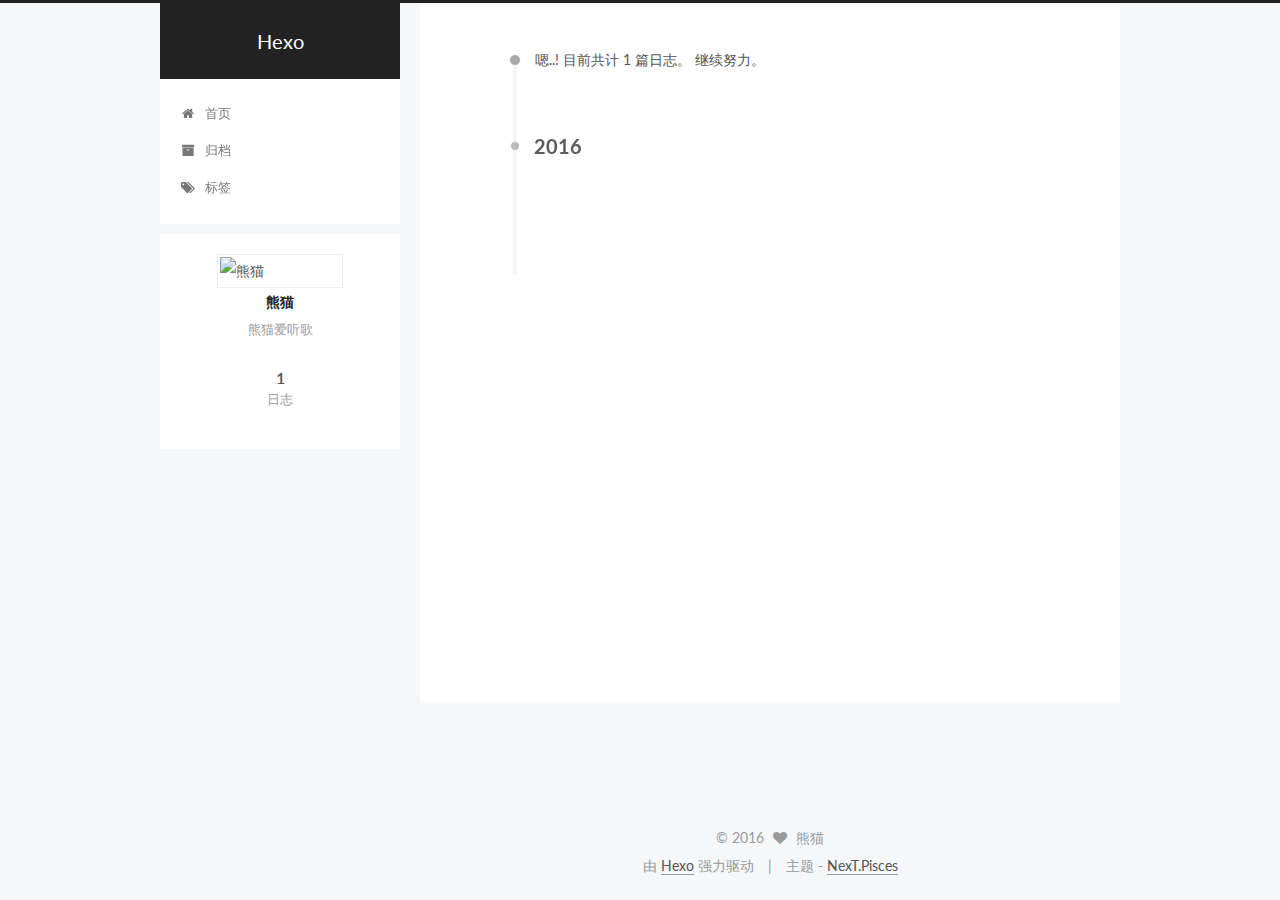
==== archives/index.html @ 55529df0 "Site updated: 2016-10-18 15:08:52" ====
<!doctype html>



  


<html class="theme-next pisces use-motion">
<head>
  <meta charset="UTF-8"/>
<meta http-equiv="X-UA-Compatible" content="IE=edge,chrome=1" />
<meta name="viewport" content="width=device-width, initial-scale=1, maximum-scale=1"/>



<meta http-equiv="Cache-Control" content="no-transform" />
<meta http-equiv="Cache-Control" content="no-siteapp" />












  
  
  <link href="/vendors/fancybox/source/jquery.fancybox.css?v=2.1.5" rel="stylesheet" type="text/css" />




  
  
  
  

  
    
    
  

  

  

  

  

  
    
    
    <link href="//fonts.googleapis.com/css?family=Lato:300,300italic,400,400italic,700,700italic&subset=latin,latin-ext" rel="stylesheet" type="text/css">
  






<link href="/vendors/font-awesome/css/font-awesome.min.css?v=4.4.0" rel="stylesheet" type="text/css" />

<link href="/css/main.css?v=5.0.2" rel="stylesheet" type="text/css" />


  <meta name="keywords" content="Hexo, NexT" />








  <link rel="shortcut icon" type="image/x-icon" href="/favicon.ico?v=5.0.2" />






<meta name="description" content="熊猫爱听歌">
<meta property="og:type" content="website">
<meta property="og:title" content="Hexo">
<meta property="og:url" content="http://yoursite.com/archives/index.html">
<meta property="og:site_name" content="Hexo">
<meta property="og:description" content="熊猫爱听歌">
<meta name="twitter:card" content="summary">
<meta name="twitter:title" content="Hexo">
<meta name="twitter:description" content="熊猫爱听歌">



<script type="text/javascript" id="hexo.configuration">
  var NexT = window.NexT || {};
  var CONFIG = {
    scheme: 'Pisces',
    sidebar: {"position":"left","display":"post"},
    fancybox: true,
    motion: true,
    duoshuo: {
      userId: '0',
      author: '博主'
    }
  };
</script>




  <link rel="canonical" href="http://yoursite.com/archives/"/>


  <title> 归档 | Hexo </title>
</head>

<body itemscope itemtype="//schema.org/WebPage" lang="zh-Hans">

  










  
  
    
  

  <div class="container one-collumn sidebar-position-left  page-archive  ">
    <div class="headband"></div>

    <header id="header" class="header" itemscope itemtype="//schema.org/WPHeader">
      <div class="header-inner"><div class="site-meta ">
  

  <div class="custom-logo-site-title">
    <a href="/"  class="brand" rel="start">
      <span class="logo-line-before"><i></i></span>
      <span class="site-title">Hexo</span>
      <span class="logo-line-after"><i></i></span>
    </a>
  </div>
  <p class="site-subtitle"></p>
</div>

<div class="site-nav-toggle">
  <button>
    <span class="btn-bar"></span>
    <span class="btn-bar"></span>
    <span class="btn-bar"></span>
  </button>
</div>

<nav class="site-nav">
  

  
    <ul id="menu" class="menu">
      
        
        <li class="menu-item menu-item-home">
          <a href="/" rel="section">
            
              <i class="menu-item-icon fa fa-fw fa-home"></i> <br />
            
            首页
          </a>
        </li>
      
        
        <li class="menu-item menu-item-archives">
          <a href="/archives" rel="section">
            
              <i class="menu-item-icon fa fa-fw fa-archive"></i> <br />
            
            归档
          </a>
        </li>
      
        
        <li class="menu-item menu-item-tags">
          <a href="/tags" rel="section">
            
              <i class="menu-item-icon fa fa-fw fa-tags"></i> <br />
            
            标签
          </a>
        </li>
      

      
    </ul>
  

  
</nav>

 </div>
    </header>

    <main id="main" class="main">
      <div class="main-inner">
        <div class="content-wrap">
          <div id="content" class="content">
            

  <section id="posts" class="posts-collapse">
    <span class="archive-move-on"></span>

    <span class="archive-page-counter">
      
      
      
        
      
      嗯..! 目前共计 1 篇日志。 继续努力。
    </span>

    

      
      
      

      
        
        <div class="collection-title">
          <h2 class="archive-year motion-element" id="archive-year-2016">2016</h2>
        </div>
      
      

      

  <article class="post post-type-normal" itemscope itemtype="//schema.org/Article">
    <header class="post-header">

      <h1 class="post-title">
        
            <a class="post-title-link" href="/2016/10/18/hello-world/" itemprop="url">
              
                <span itemprop="name">Hello World</span>
              
            </a>
        
      </h1>

      <div class="post-meta">
        <time class="post-time" itemprop="dateCreated"
              datetime="2016-10-18T14:01:54+08:00"
              content="2016-10-18" >
          10-18
        </time>
      </div>

    </header>
  </article>



    

  </section>

  



          </div>
          


          

        </div>
        
          
  
  <div class="sidebar-toggle">
    <div class="sidebar-toggle-line-wrap">
      <span class="sidebar-toggle-line sidebar-toggle-line-first"></span>
      <span class="sidebar-toggle-line sidebar-toggle-line-middle"></span>
      <span class="sidebar-toggle-line sidebar-toggle-line-last"></span>
    </div>
  </div>

  <aside id="sidebar" class="sidebar">
    <div class="sidebar-inner">

      

      

      <section class="site-overview sidebar-panel  sidebar-panel-active ">
        <div class="site-author motion-element" itemprop="author" itemscope itemtype="//schema.org/Person">
          <img class="site-author-image" itemprop="image"
               src="http://uploads.xuexila.com/allimg/1609/805-1609300U622.jpg"
               alt="熊猫" />
          <p class="site-author-name" itemprop="name">熊猫</p>
          <p class="site-description motion-element" itemprop="description">熊猫爱听歌</p>
        </div>
        <nav class="site-state motion-element">
          <div class="site-state-item site-state-posts">
            <a href="/archives">
              <span class="site-state-item-count">1</span>
              <span class="site-state-item-name">日志</span>
            </a>
          </div>

          

          

        </nav>

        

        <div class="links-of-author motion-element">
          
        </div>

        
        

        
        

      </section>

      

    </div>
  </aside>


        
      </div>
    </main>

    <footer id="footer" class="footer">
      <div class="footer-inner">
        <div class="copyright" >
  
  &copy; 
  <span itemprop="copyrightYear">2016</span>
  <span class="with-love">
    <i class="fa fa-heart"></i>
  </span>
  <span class="author" itemprop="copyrightHolder">熊猫</span>
</div>

<div class="powered-by">
  由 <a class="theme-link" href="https://hexo.io">Hexo</a> 强力驱动
</div>

<div class="theme-info">
  主题 -
  <a class="theme-link" href="https://github.com/iissnan/hexo-theme-next">
    NexT.Pisces
  </a>
</div>

        

        
      </div>
    </footer>

    <div class="back-to-top">
      <i class="fa fa-arrow-up"></i>
    </div>
  </div>

  

<script type="text/javascript">
  if (Object.prototype.toString.call(window.Promise) !== '[object Function]') {
    window.Promise = null;
  }
</script>









  



  
  <script type="text/javascript" src="/vendors/jquery/index.js?v=2.1.3"></script>

  
  <script type="text/javascript" src="/vendors/fastclick/lib/fastclick.min.js?v=1.0.6"></script>

  
  <script type="text/javascript" src="/vendors/jquery_lazyload/jquery.lazyload.js?v=1.9.7"></script>

  
  <script type="text/javascript" src="/vendors/velocity/velocity.min.js?v=1.2.1"></script>

  
  <script type="text/javascript" src="/vendors/velocity/velocity.ui.min.js?v=1.2.1"></script>

  
  <script type="text/javascript" src="/vendors/fancybox/source/jquery.fancybox.pack.js?v=2.1.5"></script>


  


  <script type="text/javascript" src="/js/src/utils.js?v=5.0.2"></script>

  <script type="text/javascript" src="/js/src/motion.js?v=5.0.2"></script>



  
  


  <script type="text/javascript" src="/js/src/affix.js?v=5.0.2"></script>

  <script type="text/javascript" src="/js/src/schemes/pisces.js?v=5.0.2"></script>



  
  
    <script type="text/javascript" id="motion.page.archive">
      $('.archive-year').velocity('transition.slideLeftIn');
    </script>
  


  


  <script type="text/javascript" src="/js/src/bootstrap.js?v=5.0.2"></script>



  



  




  
  

  

  

  


</body>
</html>
---- css/main.css ----
/* normalize.css v3.0.2 | MIT License | git.io/normalize */
html {
  font-family: sans-serif; /* 1 */
  -ms-text-size-adjust: 100%; /* 2 */
  -webkit-text-size-adjust: 100%; /* 2 */
}
body {
  margin: 0;
}
article,
aside,
details,
figcaption,
figure,
footer,
header,
hgroup,
main,
menu,
nav,
section,
summary {
  display: block;
}
audio,
canvas,
progress,
video {
  display: inline-block; /* 1 */
  vertical-align: baseline; /* 2 */
}
audio:not([controls]) {
  display: none;
  height: 0;
}
[hidden],
template {
  display: none;
}
a {
  background-color: transparent;
}
a:active,
a:hover {
  outline: 0;
}
abbr[title] {
  border-bottom: 1px dotted;
}
b,
strong {
  font-weight: bold;
}
dfn {
  font-style: italic;
}
h1 {
  font-size: 2em;
  margin: 0.67em 0;
}
mark {
  background: #ff0;
  color: #000;
}
small {
  font-size: 80%;
}
sub,
sup {
  font-size: 75%;
  line-height: 0;
  position: relative;
  vertical-align: baseline;
}
sup {
  top: -0.5em;
}
sub {
  bottom: -0.25em;
}
img {
  border: 0;
}
svg:not(:root) {
  overflow: hidden;
}
figure {
  margin: 1em 40px;
}
hr {
  -moz-box-sizing: content-box;
  box-sizing: content-box;
  height: 0;
}
pre {
  overflow: auto;
}
code,
kbd,
pre,
samp {
  font-family: monospace, monospace;
  font-size: 1em;
}
button,
input,
optgroup,
select,
textarea {
  color: inherit; /* 1 */
  font: inherit; /* 2 */
  margin: 0; /* 3 */
}
button {
  overflow: visible;
}
button,
select {
  text-transform: none;
}
button,
html input[type="button"],
input[type="reset"],
input[type="submit"] {
  -webkit-appearance: button; /* 2 */
  cursor: pointer; /* 3 */
}
button[disabled],
html input[disabled] {
  cursor: default;
}
button::-moz-focus-inner,
input::-moz-focus-inner {
  border: 0;
  padding: 0;
}
input {
  line-height: normal;
}
input[type="checkbox"],
input[type="radio"] {
  box-sizing: border-box; /* 1 */
  padding: 0; /* 2 */
}
input[type="number"]::-webkit-inner-spin-button,
input[type="number"]::-webkit-outer-spin-button {
  height: auto;
}
input[type="search"] {
  -webkit-appearance: textfield; /* 1 */
  -moz-box-sizing: content-box;
  -webkit-box-sizing: content-box; /* 2 */
  box-sizing: content-box;
}
input[type="search"]::-webkit-search-cancel-button,
input[type="search"]::-webkit-search-decoration {
  -webkit-appearance: none;
}
fieldset {
  border: 1px solid #c0c0c0;
  margin: 0 2px;
  padding: 0.35em 0.625em 0.75em;
}
legend {
  border: 0; /* 1 */
  padding: 0; /* 2 */
}
textarea {
  overflow: auto;
}
optgroup {
  font-weight: bold;
}
table {
  border-collapse: collapse;
  border-spacing: 0;
}
td,
th {
  padding: 0;
}
::selection {
  background: #262a30;
  color: #fff;
}
body {
  position: relative;
  font-family: 'Lato', "PingFang SC", "Microsoft YaHei", sans-serif;
  font-size: 14px;
  line-height: 2;
  color: #555;
  background: #fff;
}
@media (max-width: 767px) {
  body {
    padding-right: 0 !important;
  }
}
@media (min-width: 768px) and (max-width: 991px) {
  body {
    padding-right: 0 !important;
  }
}
@media (min-width: 1600px) {
  body {
    font-size: 16px;
  }
}
h1,
h2,
h3,
h4,
h5,
h6 {
  margin: 0;
  padding: 0;
  font-weight: bold;
  line-height: 1.5;
  font-family: 'Lato', "PingFang SC", "Microsoft YaHei", sans-serif;
}
h2,
h3,
h4,
h5,
h6 {
  margin: 20px 0 15px;
}
h1 {
  font-size: 22px;
}
@media (max-width: 767px) {
  h1 {
    font-size: 18px;
  }
}
h2 {
  font-size: 20px;
}
@media (max-width: 767px) {
  h2 {
    font-size: 16px;
  }
}
h3 {
  font-size: 18px;
}
@media (max-width: 767px) {
  h3 {
    font-size: 14px;
  }
}
h4 {
  font-size: 16px;
}
@media (max-width: 767px) {
  h4 {
    font-size: 12px;
  }
}
h5 {
  font-size: 14px;
}
@media (max-width: 767px) {
  h5 {
    font-size: 10px;
  }
}
h6 {
  font-size: 12px;
}
@media (max-width: 767px) {
  h6 {
    font-size: 8px;
  }
}
p {
  margin: 0 0 25px 0;
}
a {
  color: #555;
  text-decoration: none;
  border-bottom: 1px solid #999;
  word-wrap: break-word;
}
a:hover {
  color: #222;
  border-bottom-color: #222;
}
ul {
  list-style: none;
}
blockquote {
  margin: 0;
  padding: 0;
}
img {
  display: block;
  margin: auto;
  max-width: 100%;
  height: auto;
}
hr {
  margin: 40px 0;
  height: 3px;
  border: none;
  background-color: #ddd;
  background-image: repeating-linear-gradient(-45deg, #fff, #fff 4px, transparent 4px, transparent 8px);
}
blockquote {
  padding: 0 15px;
  color: #666;
  border-left: 4px solid #ddd;
}
blockquote cite::before {
  content: "-";
  padding: 0 5px;
}
dt {
  font-weight: 700;
}
dd {
  margin: 0;
  padding: 0;
}
.text-left {
  text-align: left;
}
.text-center {
  text-align: center;
}
.text-right {
  text-align: right;
}
.text-justify {
  text-align: justify;
}
.text-nowrap {
  white-space: nowrap;
}
.text-lowercase {
  text-transform: lowercase;
}
.text-uppercase {
  text-transform: uppercase;
}
.text-capitalize {
  text-transform: capitalize;
}
.center-block {
  display: block;
  margin-left: auto;
  margin-right: auto;
}
.clearfix:before,
.clearfix:after {
  content: " ";
  display: table;
}
.clearfix:after {
  clear: both;
}
.pullquote {
  width: 45%;
}
.pullquote.left {
  float: left;
  margin-left: 5px;
  margin-right: 10px;
}
.pullquote.right {
  float: right;
  margin-left: 10px;
  margin-right: 5px;
}
.affix.affix.affix {
  position: fixed;
}
.translation {
  margin-top: -20px;
  font-size: 14px;
  color: #999;
}
.scrollbar-measure {
  width: 100px;
  height: 100px;
  overflow: scroll;
  position: absolute;
  top: -9999px;
}
.use-motion .motion-element {
  opacity: 0;
}
#local-search-input {
  padding: 3px;
  border: none;
  text-indent: 14px;
  border-radius: 0;
  width: 140px;
  outline: none;
  border-bottom: 1px solid #999;
  background: inherit;
  opacity: 0.5;
}
#local-search-input:focus {
  opacity: 1;
}
.search-icon {
  position: absolute;
  top: 9px;
}
table {
  margin: 20px 0;
  width: 100%;
  border-collapse: collapse;
  border-spacing: 0;
  border: 1px solid #ddd;
  font-size: 14px;
  table-layout: fixed;
  word-wrap: break-all;
}
table>tbody>tr:nth-of-type(odd) {
  background-color: #f9f9f9;
}
table>tbody>tr:hover {
  background-color: #f5f5f5;
}
caption,
th,
td {
  padding: 8px;
  text-align: left;
  vertical-align: middle;
  font-weight: normal;
}
th,
td {
  border-bottom: 3px solid #ddd;
  border-right: 1px solid #eee;
}
th {
  padding-bottom: 10px;
  font-weight: 700;
}
td {
  border-bottom-width: 1px;
}
html,
body {
  height: 100%;
}
.container {
  position: relative;
  min-height: 100%;
}
.header-inner {
  margin: 0 auto;
  padding: 100px 0 70px;
  width: 700px;
}
@media (min-width: 1600px) {
  .container .header-inner {
    width: 900px;
  }
}
.main {
  padding-bottom: 150px;
}
.main-inner {
  margin: 0 auto;
  width: 700px;
}
@media (min-width: 1600px) {
  .container .main-inner {
    width: 900px;
  }
}
.footer {
  position: absolute;
  left: 0;
  bottom: 0;
  width: 100%;
  min-height: 50px;
}
.footer-inner {
  box-sizing: border-box;
  margin: 20px auto;
  width: 700px;
}
@media (min-width: 1600px) {
  .container .footer-inner {
    width: 900px;
  }
}
pre,
.highlight {
  overflow: auto;
  margin: 20px 0;
  padding: 15px;
  font-size: 13px;
  color: #4d4d4c;
  background: #f7f7f7;
  line-height: 1.6;
}
pre,
code {
  font-family: consolas, Menlo, "PingFang SC", "Microsoft YaHei", monospace;
}
code {
  padding: 2px 4px;
  word-wrap: break-all;
  color: #4d4d4c;
  background: #f7f7f7;
  border-radius: 3px;
  font-size: 13px;
}
pre code {
  padding: 0;
  color: #4d4d4c;
  background: none;
  text-shadow: none;
}
.highlight pre {
  border: none;
  margin: 0;
  padding: 1px;
}
.highlight table {
  margin: 0;
  width: auto;
  border: none;
}
.highlight td {
  border: none;
  padding: 0;
}
.highlight figcaption {
  font-size: 1em;
  color: #4d4d4c;
  line-height: 1em;
  margin-bottom: 1em;
}
.highlight figcaption:before,
.highlight figcaption:after {
  content: " ";
  display: table;
}
.highlight figcaption:after {
  clear: both;
}
.highlight figcaption a {
  float: right;
  color: #4d4d4c;
}
.highlight figcaption a:hover {
  border-bottom-color: #4d4d4c;
}
.highlight .gutter pre {
  color: #666;
  text-align: right;
  padding-right: 20px;
}
.highlight .line {
  height: 20px;
}
.gist table {
  width: auto;
}
.gist table td {
  border: none;
}
pre .deletion {
  background: #fdd;
}
pre .addition {
  background: #dfd;
}
pre .meta {
  color: #8959a8;
}
pre .comment {
  color: #8e908c;
}
pre .variable,
pre .attribute,
pre .tag,
pre .regexp,
pre .ruby .constant,
pre .xml .tag .title,
pre .xml .pi,
pre .xml .doctype,
pre .html .doctype,
pre .css .id,
pre .css .class,
pre .css .pseudo {
  color: #c82829;
}
pre .number,
pre .preprocessor,
pre .built_in,
pre .literal,
pre .params,
pre .constant,
pre .command {
  color: #f5871f;
}
pre .ruby .class .title,
pre .css .rules .attribute,
pre .string,
pre .value,
pre .inheritance,
pre .header,
pre .ruby .symbol,
pre .xml .cdata,
pre .special,
pre .number,
pre .formula {
  color: #718c00;
}
pre .title,
pre .css .hexcolor {
  color: #3e999f;
}
pre .function,
pre .python .decorator,
pre .python .title,
pre .ruby .function .title,
pre .ruby .title .keyword,
pre .perl .sub,
pre .javascript .title,
pre .coffeescript .title {
  color: #4271ae;
}
pre .keyword,
pre .javascript .function {
  color: #8959a8;
}
.full-image.full-image.full-image {
  border: none;
  max-width: 100%;
  width: auto;
  margin: 20px auto;
}
@media (min-width: 992px) {
  .full-image.full-image.full-image {
    max-width: none;
    width: 126%;
    margin: 0 -13%;
  }
}
.blockquote-center,
.page-home .post-type-quote blockquote,
.page-post-detail .post-type-quote blockquote {
  position: relative;
  margin: 40px 0;
  padding: 0;
  border-left: none;
  text-align: center;
}
.blockquote-center::before,
.page-home .post-type-quote blockquote::before,
.page-post-detail .post-type-quote blockquote::before,
.blockquote-center::after,
.page-home .post-type-quote blockquote::after,
.page-post-detail .post-type-quote blockquote::after {
  position: absolute;
  content: ' ';
  display: block;
  width: 100%;
  height: 24px;
  opacity: 0.2;
  background-repeat: no-repeat;
  background-position: 0 -6px;
  background-size: 22px 22px;
}
.blockquote-center::before,
.page-home .post-type-quote blockquote::before,
.page-post-detail .post-type-quote blockquote::before {
  top: -20px;
  background-image: url("../images/quote-l.svg");
  border-top: 1px solid #ccc;
}
.blockquote-center::after,
.page-home .post-type-quote blockquote::after,
.page-post-detail .post-type-quote blockquote::after {
  bottom: -20px;
  background-image: url("../images/quote-r.svg");
  border-bottom: 1px solid #ccc;
  background-position: 100% 8px;
}
.blockquote-center p,
.page-home .post-type-quote blockquote p,
.page-post-detail .post-type-quote blockquote p,
.blockquote-center div,
.page-home .post-type-quote blockquote div,
.page-post-detail .post-type-quote blockquote div {
  text-align: center;
}
.post .post-body .group-picture img {
  box-sizing: border-box;
  padding: 0 3px;
  border: none;
}
.post .group-picture-row {
  overflow: hidden;
  margin-top: 6px;
}
.post .group-picture-row:first-child {
  margin-top: 0;
}
.post .group-picture-column {
  float: left;
}
.page-post-detail .post-body .group-picture-column {
  float: none;
  margin-top: 10px;
  width: auto !important;
}
.page-post-detail .post-body .group-picture-column img {
  margin: 0 auto;
}
.page-archive .group-picture-container {
  overflow: hidden;
}
.page-archive .group-picture-row {
  float: left;
}
.page-archive .group-picture-row:first-child {
  margin-top: 6px;
}
.page-archive .group-picture-column {
  max-width: 150px;
  max-height: 150px;
}
.btn {
  display: inline-block;
  padding: 0 20px;
  font-size: 14px;
  color: #fff;
  background: #222;
  border: 2px solid #555;
  text-decoration: none;
  border-radius: 0;
  transition-property: background-color;
  transition-duration: 0.2s;
  transition-timing-function: ease-in-out;
  transition-delay: 0s;
}
.btn:hover,
.post-more-link .btn:hover {
  border-color: #222;
  color: #fff;
  background: #222;
}
.btn-bar {
  display: block;
  width: 22px;
  height: 2px;
  background: #555;
  border-radius: 1px;
}
.btn-bar+.btn-bar {
  margin-top: 4px;
}
.pagination {
  margin: 120px 0 40px;
  text-align: center;
  border-top: 1px solid #eee;
}
.page-number-basic,
.pagination .prev,
.pagination .next,
.pagination .page-number,
.pagination .space {
  display: inline-block;
  position: relative;
  top: -1px;
  margin: 0 10px;
  padding: 0 10px;
  line-height: 30px;
}
@media (max-width: 767px) {
  .page-number-basic,
  .pagination .prev,
  .pagination .next,
  .pagination .page-number,
  .pagination .space {
    margin: 0 5px;
  }
}
.pagination .prev,
.pagination .next,
.pagination .page-number {
  border-bottom: 0;
  border-top: 1px solid #eee;
  transition-property: border-color;
  transition-duration: 0.2s;
  transition-timing-function: ease-in-out;
  transition-delay: 0s;
}
.pagination .prev:hover,
.pagination .next:hover,
.pagination .page-number:hover {
  border-top-color: #222;
}
.pagination .space {
  padding: 0;
  margin: 0;
}
.pagination .prev {
  margin-left: 0;
}
.pagination .next {
  margin-right: 0;
}
.pagination .page-number.current {
  color: #fff;
  background: #ccc;
  border-top-color: #ccc;
}
@media (max-width: 767px) {
  .pagination {
    border-top: none;
  }
  .pagination .prev,
  .pagination .next,
  .pagination .page-number {
    margin-bottom: 10px;
    border-top: 0;
    border-bottom: 1px solid #eee;
  }
  .pagination .prev:hover,
  .pagination .next:hover,
  .pagination .page-number:hover {
    border-bottom-color: #222;
  }
}
.comments {
  margin: 60px 20px 0;
}
.tag-cloud {
  text-align: center;
}
.tag-cloud a {
  display: inline-block;
  margin: 10px;
}
.back-to-top {
  box-sizing: border-box;
  position: fixed;
  bottom: -100px;
  right: 50px;
  z-index: 1050;
  padding: 0 6px;
  width: 25px;
  background: #222;
  font-size: 12px;
  opacity: 0.6;
  color: #fff;
  cursor: pointer;
  text-align: center;
  -webkit-transform: translateZ(0);
  transition-property: bottom;
  transition-duration: 0.2s;
  transition-timing-function: ease-in-out;
  transition-delay: 0s;
}
@media (max-width: 767px) {
  .back-to-top {
    display: none;
  }
}
@media (min-width: 768px) and (max-width: 991px) {
  .back-to-top {
    display: none;
  }
}
.back-to-top.back-to-top-on {
  bottom: 40px;
}
.header {
  background: #fff;
}
.header-inner {
  position: relative;
}
.headband {
  height: 3px;
  background: #222;
}
.site-meta {
  margin: 0;
  text-align: center;
}
@media (max-width: 767px) {
  .site-meta {
    text-align: center;
  }
}
.brand {
  position: relative;
  display: inline-block;
  padding: 0 40px;
  color: #fff;
  background: #222;
  border-bottom: none;
}
.brand:hover {
  color: #fff;
}
.logo {
  display: inline-block;
  margin-right: 5px;
  line-height: 36px;
  vertical-align: top;
}
.site-title {
  display: inline-block;
  vertical-align: top;
  line-height: 36px;
  font-size: 20px;
  font-weight: normal;
  font-family: 'Lato', "PingFang SC", "Microsoft YaHei", sans-serif;
}
.site-subtitle {
  margin-top: 10px;
  font-size: 13px;
  color: #ddd;
}
.use-motion .brand {
  opacity: 0;
}
.use-motion .logo,
.use-motion .site-title,
.use-motion .site-subtitle {
  opacity: 0;
  position: relative;
  top: -10px;
}
.site-nav-toggle {
  display: none;
  position: absolute;
  top: 10px;
  left: 10px;
}
@media (max-width: 767px) {
  .site-nav-toggle {
    display: block;
  }
}
.site-nav-toggle button {
  margin-top: 2px;
  padding: 9px 10px;
  background: transparent;
  border: none;
}
@media (max-width: 767px) {
  .site-nav {
    display: none;
    margin: 0 -10px;
    padding: 0 10px;
    clear: both;
    border-top: 1px solid #ddd;
  }
}
@media (min-width: 768px) and (max-width: 991px) {
  .site-nav {
    display: block !important;
  }
}
@media (min-width: 992px) {
  .site-nav {
    display: block !important;
  }
}
.menu {
  margin-top: 20px;
  padding-left: 0;
  text-align: center;
}
.menu .menu-item {
  display: inline-block;
  margin: 0 10px;
}
@media screen and (max-width: 767px) {
  .menu .menu-item {
    margin-top: 10px;
  }
}
.menu .menu-item a {
  display: block;
  font-size: 13px;
  text-transform: capitalize;
  line-height: inherit;
  border-bottom: 1px solid transparent;
  transition-property: border-color;
  transition-duration: 0.2s;
  transition-timing-function: ease-in-out;
  transition-delay: 0s;
}
.menu .menu-item a:hover,
.menu-item-active a {
  border-bottom-color: #222;
}
.menu .menu-item .fa {
  margin-right: 5px;
}
.use-motion .menu-item {
  opacity: 0;
}
.post-body {
  font-family: 'Lato', "PingFang SC", "Microsoft YaHei", sans-serif;
}
@media (max-width: 767px) {
  .post-body {
    word-break: break-word;
  }
}
.post-body .fancybox img {
  display: block !important;
  margin: 0 auto;
  cursor: pointer;
  cursor: zoom-in;
  cursor: -webkit-zoom-in;
}
.post-body .image-caption,
.post-body .figure .caption {
  margin: 10px auto 15px;
  text-align: center;
  font-size: 14px;
  color: #999;
  font-weight: bold;
  line-height: 1;
}
.post-sticky-flag {
  display: inline-block;
  font-size: 16px;
  -ms-transform: rotate(30deg);
  -webkit-transform: rotate(30deg);
  -moz-transform: rotate(30deg);
  -ms-transform: rotate(30deg);
  -o-transform: rotate(30deg);
  transform: rotate(30deg);
}
.posts-expand {
  padding-top: 40px;
}
@media (max-width: 767px) {
  .posts-expand {
    margin: 0 20px;
  }
  .post-body pre,
  .post-body .highlight {
    padding: 10px;
  }
  .post-body pre .gutter pre,
  .post-body .highlight .gutter pre {
    padding-right: 10px;
  }
}
@media (min-width: 992px) {
  .posts-expand .post-body {
    text-align: justify;
  }
}
.posts-expand .post-body h2,
.posts-expand .post-body h3,
.posts-expand .post-body h4,
.posts-expand .post-body h5,
.posts-expand .post-body h6 {
  padding-top: 10px;
}
.posts-expand .post-body h2 .header-anchor,
.posts-expand .post-body h3 .header-anchor,
.posts-expand .post-body h4 .header-anchor,
.posts-expand .post-body h5 .header-anchor,
.posts-expand .post-body h6 .header-anchor {
  float: right;
  margin-left: 10px;
  color: #ccc;
  border-bottom-style: none;
  visibility: hidden;
}
.posts-expand .post-body h2 .header-anchor:hover,
.posts-expand .post-body h3 .header-anchor:hover,
.posts-expand .post-body h4 .header-anchor:hover,
.posts-expand .post-body h5 .header-anchor:hover,
.posts-expand .post-body h6 .header-anchor:hover {
  color: inherit;
}
.posts-expand .post-body h2:hover .header-anchor,
.posts-expand .post-body h3:hover .header-anchor,
.posts-expand .post-body h4:hover .header-anchor,
.posts-expand .post-body h5:hover .header-anchor,
.posts-expand .post-body h6:hover .header-anchor {
  visibility: visible;
}
.posts-expand .post-body ul li {
  list-style: circle;
}
.posts-expand .post-body img {
  box-sizing: border-box;
  margin: auto;
  padding: 3px;
  border: 1px solid #ddd;
}
.posts-expand .fancybox img {
  margin: 0 auto;
}
@media (max-width: 767px) {
  .posts-collapse {
    margin: 0 20px;
  }
  .posts-collapse .post-title,
  .posts-collapse .post-meta {
    display: block;
    width: auto;
    text-align: left;
  }
}
.posts-collapse {
  position: relative;
  z-index: 1010;
  margin-left: 55px;
}
.posts-collapse::after {
  content: " ";
  position: absolute;
  top: 20px;
  left: 0;
  margin-left: -2px;
  width: 4px;
  height: 100%;
  background: #f5f5f5;
  z-index: -1;
}
@media (max-width: 767px) {
  .posts-collapse {
    margin: 0 20px;
  }
}
.posts-collapse .collection-title {
  position: relative;
  margin: 60px 0;
}
.posts-collapse .collection-title h2 {
  margin-left: 20px;
}
.posts-collapse .collection-title small {
  color: #bbb;
}
.posts-collapse .collection-title::before {
  content: " ";
  position: absolute;
  left: 0;
  top: 50%;
  margin-left: -4px;
  margin-top: -4px;
  width: 8px;
  height: 8px;
  background: #bbb;
  border-radius: 50%;
}
.posts-collapse .post {
  margin: 30px 0;
}
.posts-collapse .post-header {
  position: relative;
  transition-duration: 0.2s;
  transition-timing-function: ease-in-out;
  transition-delay: 0s;
  transition-property: border;
  border-bottom: 1px dashed #ccc;
}
.posts-collapse .post-header::before {
  content: " ";
  position: absolute;
  left: 0;
  top: 12px;
  width: 6px;
  height: 6px;
  margin-left: -4px;
  background: #bbb;
  border-radius: 50%;
  border: 1px solid #fff;
  transition-duration: 0.2s;
  transition-timing-function: ease-in-out;
  transition-delay: 0s;
  transition-property: background;
}
.posts-collapse .post-header:hover {
  border-bottom-color: #666;
}
.posts-collapse .post-header:hover::before {
  background: #222;
}
.posts-collapse .post-meta {
  position: absolute;
  font-size: 12px;
  left: 20px;
  top: 5px;
}
.posts-collapse .post-comments-count {
  display: none;
}
.posts-collapse .post-title {
  margin-left: 60px;
  font-size: 16px;
  font-weight: normal;
  line-height: inherit;
}
.posts-collapse .post-title::after {
  margin-left: 3px;
  opacity: 0.6;
}
.posts-collapse .post-title a {
  color: #666;
  border-bottom: none;
}
.page-home .post-type-quote .post-header,
.page-post-detail .post-type-quote .post-header,
.page-home .post-type-quote .post-tags,
.page-post-detail .post-type-quote .post-tags {
  display: none;
}
.posts-expand .post-title {
  font-size: 26px;
  text-align: center;
  word-break: break-word;
  font-weight: 300;
}
@media (max-width: 767px) {
  .posts-expand .post-title {
    font-size: 22px;
  }
}
.posts-expand .post-title-link {
  display: inline-block;
  position: relative;
  color: #555;
  border-bottom: none;
  line-height: 1.2;
  vertical-align: top;
}
.posts-expand .post-title-link::before {
  content: "";
  position: absolute;
  width: 100%;
  height: 2px;
  bottom: 0;
  left: 0;
  background-color: #000;
  visibility: hidden;
  -webkit-transform: scaleX(0);
  -moz-transform: scaleX(0);
  -ms-transform: scaleX(0);
  -o-transform: scaleX(0);
  transform: scaleX(0);
  transition-duration: 0.2s;
  transition-timing-function: ease-in-out;
  transition-delay: 0s;
}
.posts-expand .post-title-link:hover::before {
  visibility: visible;
  -webkit-transform: scaleX(1);
  -moz-transform: scaleX(1);
  -ms-transform: scaleX(1);
  -o-transform: scaleX(1);
  transform: scaleX(1);
}
.posts-expand .post-title-link .fa {
  font-size: 16px;
}
.posts-expand .post-meta {
  margin: 3px 0 60px 0;
  color: #999;
  font-family: 'Lato', "PingFang SC", "Microsoft YaHei", sans-serif;
  font-size: 12px;
  text-align: center;
}
.posts-expand .post-meta .post-category-list {
  display: inline-block;
  margin: 0;
  padding: 3px;
}
.posts-expand .post-meta .post-category-list-link {
  color: #999;
}
.post-meta-item-icon {
  display: none;
  margin-right: 3px;
}
@media (min-width: 768px) and (max-width: 991px) {
  .post-meta-item-icon {
    display: inline-block;
  }
}
@media (max-width: 767px) {
  .post-meta-item-icon {
    display: inline-block;
  }
}
@media (min-width: 768px) and (max-width: 991px) {
  .post-meta-item-text {
    display: none;
  }
}
@media (max-width: 767px) {
  .post-meta-item-text {
    display: none;
  }
}
@media (max-width: 767px) {
  .posts-expand .post-comments-count {
    display: none;
  }
}
.post-more-link {
  margin-top: 50px;
}
.post-more-link .btn {
  color: #555;
  font-size: 14px;
  background: #fff;
  border-radius: 2px;
  line-height: 2;
}
.posts-expand .post-tags {
  margin-top: 40px;
  text-align: center;
}
.posts-expand .post-tags a {
  display: inline-block;
  margin-right: 10px;
  font-size: 13px;
}
.post-nav {
  overflow: hidden;
  margin-top: 60px;
  padding: 10px;
  white-space: nowrap;
  border-top: 1px solid #eee;
}
.post-nav-item {
  display: inline-block;
  width: 50%;
  white-space: normal;
}
.post-nav-item a {
  position: relative;
  display: inline-block;
  line-height: 25px;
  font-size: 14px;
  color: #555;
  border-bottom: none;
}
.post-nav-item a:hover {
  color: #222;
  border-bottom: none;
}
.post-nav-item a:active {
  top: 2px;
}
.post-nav-item a i {
  font-size: 12px;
}
.post-nav-prev {
  text-align: right;
}
.posts-expand .post-eof {
  display: block;
  margin: 80px auto 60px;
  width: 8%;
  height: 1px;
  background: #ccc;
  text-align: center;
}
.post:last-child .post-eof.post-eof.post-eof {
  display: none;
}
.post-gallery {
  display: table;
  table-layout: fixed;
  width: 100%;
  border-collapse: separate;
}
.post-gallery-row {
  display: table-row;
}
.post-gallery .post-gallery-img {
  display: table-cell;
  text-align: center;
  vertical-align: middle;
  border: none;
}
.post-gallery .post-gallery-img img {
  max-width: 100%;
  max-height: 100%;
  border: none;
}
.fancybox-close,
.fancybox-close:hover {
  border: none;
}
.sidebar {
  position: fixed;
  right: 0;
  top: 0;
  bottom: 0;
  width: 0;
  z-index: 1040;
  box-shadow: inset 0 2px 6px #000;
  background: #222;
  -webkit-transform: translateZ(0);
}
.sidebar a {
  color: #999;
  border-bottom-color: #555;
}
.sidebar a:hover {
  color: #eee;
}
@media (min-width: 768px) and (max-width: 991px) {
  .sidebar {
    display: none !important;
  }
}
@media (max-width: 767px) {
  .sidebar {
    display: none !important;
  }
}
.sidebar-inner {
  position: relative;
  padding: 20px 10px;
  color: #999;
  text-align: center;
}
.sidebar-toggle {
  position: fixed;
  right: 50px;
  bottom: 45px;
  width: 15px;
  height: 15px;
  padding: 5px;
  background: #222;
  line-height: 0;
  z-index: 1050;
  cursor: pointer;
  -webkit-transform: translateZ(0);
}
@media (min-width: 768px) and (max-width: 991px) {
  .sidebar-toggle {
    display: none;
  }
}
@media (max-width: 767px) {
  .sidebar-toggle {
    display: none;
  }
}
.sidebar-toggle-line {
  position: relative;
  display: inline-block;
  vertical-align: top;
  height: 2px;
  width: 100%;
  background: #fff;
  margin-top: 3px;
}
.sidebar-toggle-line:first-child {
  margin-top: 0;
}
.site-author-image {
  display: block;
  margin: 0 auto;
  padding: 2px;
  max-width: 120px;
  height: auto;
  border: 1px solid #eee;
}
.site-author-name {
  margin: 0;
  text-align: center;
  color: #222;
  font-weight: 600;
}
.site-description {
  margin-top: 0;
  text-align: center;
  font-size: 13px;
  color: #999;
}
.site-state {
  overflow: hidden;
  line-height: 1.4;
  white-space: nowrap;
  text-align: center;
}
.site-state-item {
  display: inline-block;
  padding: 0 15px;
  border-left: 1px solid #eee;
}
.site-state-item:first-child {
  border-left: none;
}
.site-state-item a {
  border-bottom: none;
}
.site-state-item-count {
  display: block;
  text-align: center;
  color: inherit;
  font-weight: 600;
  font-size: 16px;
}
.site-state-item-name {
  font-size: 13px;
  color: #999;
}
.feed-link {
  margin-top: 20px;
}
.feed-link a {
  display: inline-block;
  padding: 0 15px;
  color: #fc6423;
  border: 1px solid #fc6423;
  border-radius: 4px;
}
.feed-link a i {
  color: #fc6423;
  font-size: 14px;
}
.feed-link a:hover {
  color: #fff;
  background: #fc6423;
}
.feed-link a:hover i {
  color: #fff;
}
.links-of-author {
  margin-top: 20px;
}
.links-of-author a {
  display: inline-block;
  vertical-align: middle;
  margin-right: 10px;
  margin-bottom: 10px;
  border-bottom-color: #555;
  font-size: 13px;
}
.links-of-author a:before {
  display: inline-block;
  vertical-align: middle;
  margin-right: 3px;
  content: " ";
  width: 4px;
  height: 4px;
  border-radius: 50%;
  background: #205538;
}
.links-of-blogroll {
  font-size: 13px;
}
.links-of-blogroll-title {
  margin-top: 20px;
  font-size: 14px;
  font-weight: 600;
}
.links-of-blogroll-list {
  margin: 0;
  padding: 0;
}
.links-of-blogroll-item {
  padding: 2px 10px;
}
.sidebar-nav {
  margin: 0 0 20px;
  padding-left: 0;
}
.sidebar-nav li {
  display: inline-block;
  cursor: pointer;
  border-bottom: 1px solid transparent;
  font-size: 14px;
  color: #555;
}
.sidebar-nav li:hover {
  color: #fc6423;
}
.page-post-detail .sidebar-nav-toc {
  padding: 0 5px;
}
.page-post-detail .sidebar-nav-overview {
  margin-left: 10px;
}
.sidebar-nav .sidebar-nav-active {
  color: #fc6423;
  border-bottom-color: #fc6423;
}
.sidebar-nav .sidebar-nav-active:hover {
  color: #fc6423;
}
.sidebar-panel {
  display: none;
}
.sidebar-panel-active {
  display: block;
}
.post-toc-empty {
  font-size: 14px;
  color: #666;
}
.post-toc-wrap {
  overflow: hidden;
}
.post-toc {
  overflow: auto;
}
.post-toc ol {
  margin: 0;
  padding: 0 2px 5px 10px;
  text-align: left;
  list-style: none;
  font-size: 14px;
}
.post-toc ol > ol {
  padding-left: 0;
}
.post-toc ol a {
  transition-duration: 0.2s;
  transition-timing-function: ease-in-out;
  transition-delay: 0s;
  transition-property: all;
  color: #666;
  border-bottom-color: #ccc;
}
.post-toc ol a:hover {
  color: #000;
  border-bottom-color: #000;
}
.post-toc .nav-item {
  overflow: hidden;
  text-overflow: ellipsis;
  white-space: nowrap;
  line-height: 1.8;
}
.post-toc .nav .nav-child {
  display: none;
}
.post-toc .nav .active > .nav-child {
  display: block;
}
.post-toc .nav .active-current > .nav-child {
  display: block;
}
.post-toc .nav .active-current > .nav-child > .nav-item {
  display: block;
}
.post-toc .nav .active > a {
  color: #fc6423;
  border-bottom-color: #fc6423;
}
.post-toc .nav .active-current > a {
  color: #fc6423;
}
.post-toc .nav .active-current > a:hover {
  color: #fc6423;
}
.footer {
  font-size: 14px;
  color: #999;
}
.footer img {
  border: none;
}
.footer-inner {
  text-align: center;
}
.with-love {
  display: inline-block;
  margin: 0 5px;
}
.powered-by,
.theme-info {
  display: inline-block;
}
.powered-by {
  margin-right: 10px;
}
.powered-by::after {
  content: "|";
  padding-left: 10px;
}
.cc-license {
  margin-top: 10px;
  text-align: center;
}
.cc-license .cc-opacity {
  opacity: 0.7;
  border-bottom: none;
}
.cc-license .cc-opacity:hover {
  opacity: 0.9;
}
.cc-license img {
  display: inline-block;
}
.theme-next #ds-thread #ds-reset {
  color: #555;
}
.theme-next #ds-thread #ds-reset .ds-replybox {
  margin-bottom: 30px;
}
.theme-next #ds-thread #ds-reset .ds-replybox .ds-avatar,
.theme-next #ds-reset .ds-avatar img {
  box-shadow: none;
}
.theme-next #ds-thread #ds-reset .ds-textarea-wrapper {
  border-color: #c7d4e1;
  background: none;
  border-top-right-radius: 3px;
  border-top-left-radius: 3px;
}
.theme-next #ds-thread #ds-reset .ds-textarea-wrapper textarea {
  height: 60px;
}
.theme-next #ds-reset .ds-rounded-top {
  border-radius: 0;
}
.theme-next #ds-thread #ds-reset .ds-post-toolbar {
  box-sizing: border-box;
  border: 1px solid #c7d4e1;
  background: #f6f8fa;
}
.theme-next #ds-thread #ds-reset .ds-post-options {
  height: 40px;
  border: none;
  background: none;
}
.theme-next #ds-thread #ds-reset .ds-toolbar-buttons {
  top: 11px;
}
.theme-next #ds-thread #ds-reset .ds-sync {
  top: 5px;
}
.theme-next #ds-thread #ds-reset .ds-post-button {
  top: 4px;
  right: 5px;
  width: 90px;
  height: 30px;
  border: 1px solid #c5ced7;
  border-radius: 3px;
  background-image: linear-gradient(#fbfbfc, #f5f7f9);
  color: #60676d;
}
.theme-next #ds-thread #ds-reset .ds-post-button:hover {
  background-position: 0 -30px;
  color: #60676d;
}
.theme-next #ds-thread #ds-reset .ds-comments-info {
  padding: 10px 0;
}
.theme-next #ds-thread #ds-reset .ds-sort {
  display: none;
}
.theme-next #ds-thread #ds-reset li.ds-tab a.ds-current {
  border: none;
  background: #f6f8fa;
  color: #60676d;
}
.theme-next #ds-thread #ds-reset li.ds-tab a.ds-current:hover {
  background-color: #e9f0f7;
  color: #60676d;
}
.theme-next #ds-thread #ds-reset li.ds-tab a {
  border-radius: 2px;
  padding: 5px;
}
.theme-next #ds-thread #ds-reset .ds-login-buttons p {
  color: #999;
  line-height: 36px;
}
.theme-next #ds-thread #ds-reset .ds-login-buttons .ds-service-list li {
  height: 28px;
}
.theme-next #ds-thread #ds-reset .ds-service-list a {
  background: none;
  padding: 5px;
  border: 1px solid;
  border-radius: 3px;
  text-align: center;
}
.theme-next #ds-thread #ds-reset .ds-service-list a:hover {
  color: #fff;
  background: #666;
}
.theme-next #ds-thread #ds-reset .ds-service-list .ds-weibo {
  color: #fc9b00;
  border-color: #fc9b00;
}
.theme-next #ds-thread #ds-reset .ds-service-list .ds-weibo:hover {
  background: #fc9b00;
}
.theme-next #ds-thread #ds-reset .ds-service-list .ds-qq {
  color: #60a3ec;
  border-color: #60a3ec;
}
.theme-next #ds-thread #ds-reset .ds-service-list .ds-qq:hover {
  background: #60a3ec;
}
.theme-next #ds-thread #ds-reset .ds-service-list .ds-renren {
  color: #2e7ac4;
  border-color: #2e7ac4;
}
.theme-next #ds-thread #ds-reset .ds-service-list .ds-renren:hover {
  background: #2e7ac4;
}
.theme-next #ds-thread #ds-reset .ds-service-list .ds-douban {
  color: #37994c;
  border-color: #37994c;
}
.theme-next #ds-thread #ds-reset .ds-service-list .ds-douban:hover {
  background: #37994c;
}
.theme-next #ds-thread #ds-reset .ds-service-list .ds-kaixin {
  color: #fef20d;
  border-color: #fef20d;
}
.theme-next #ds-thread #ds-reset .ds-service-list .ds-kaixin:hover {
  background: #fef20d;
}
.theme-next #ds-thread #ds-reset .ds-service-list .ds-netease {
  color: #f00;
  border-color: #f00;
}
.theme-next #ds-thread #ds-reset .ds-service-list .ds-netease:hover {
  background: #f00;
}
.theme-next #ds-thread #ds-reset .ds-service-list .ds-sohu {
  color: #ffcb05;
  border-color: #ffcb05;
}
.theme-next #ds-thread #ds-reset .ds-service-list .ds-sohu:hover {
  background: #ffcb05;
}
.theme-next #ds-thread #ds-reset .ds-service-list .ds-baidu {
  color: #2831e0;
  border-color: #2831e0;
}
.theme-next #ds-thread #ds-reset .ds-service-list .ds-baidu:hover {
  background: #2831e0;
}
.theme-next #ds-thread #ds-reset .ds-service-list .ds-google {
  color: #166bec;
  border-color: #166bec;
}
.theme-next #ds-thread #ds-reset .ds-service-list .ds-google:hover {
  background: #166bec;
}
.theme-next #ds-thread #ds-reset .ds-service-list .ds-weixin {
  color: #00ce0d;
  border-color: #00ce0d;
}
.theme-next #ds-thread #ds-reset .ds-service-list .ds-weixin:hover {
  background: #00ce0d;
}
.theme-next #ds-thread #ds-reset .ds-service-list .ds-more-services {
  border: none;
}
.theme-next #ds-thread #ds-reset .ds-service-list .ds-more-services:hover {
  background: none;
}
.theme-next #ds-reset .duoshuo-ua-admin {
  display: inline-block;
  color: #f00;
}
.theme-next #ds-reset .duoshuo-ua-platform,
.theme-next #ds-reset .duoshuo-ua-browser {
  color: #ccc;
}
.theme-next #ds-reset .duoshuo-ua-platform .fa,
.theme-next #ds-reset .duoshuo-ua-browser .fa {
  display: inline-block;
  margin-right: 3px;
}
.theme-next #ds-reset .duoshuo-ua-separator {
  display: inline-block;
  margin-left: 5px;
}
.theme-next .this_ua {
  background-color: #ccc !important;
  border-radius: 4px;
  padding: 0 5px !important;
  margin: 1px 1px !important;
  border: 1px solid #bbb !important;
  color: #fff;
  display: inline-block !important;
}
.theme-next .this_ua.admin {
  background-color: #d9534f !important;
  border-color: #d9534f !important;
}
.theme-next .this_ua.platform.iOS,
.theme-next .this_ua.platform.Mac,
.theme-next .this_ua.platform.Windows {
  background-color: #39b3d7 !important;
  border-color: #46b8da !important;
}
.theme-next .this_ua.platform.Linux {
  background-color: #3a3a3a !important;
  border-color: #1f1f1f !important;
}
.theme-next .this_ua.platform.Android {
  background-color: #00c47d !important;
  border-color: #01b171 !important;
}
.theme-next .this_ua.browser.Mobile,
.theme-next .this_ua.browser.Chrome {
  background-color: #5cb85c !important;
  border-color: #4cae4c !important;
}
.theme-next .this_ua.browser.Firefox {
  background-color: #f0ad4e !important;
  border-color: #eea236 !important;
}
.theme-next .this_ua.browser.Maxthon,
.theme-next .this_ua.browser.IE {
  background-color: #428bca !important;
  border-color: #357ebd !important;
}
.theme-next .this_ua.browser.baidu,
.theme-next .this_ua.browser.UCBrowser,
.theme-next .this_ua.browser.Opera {
  background-color: #d9534f !important;
  border-color: #d43f3a !important;
}
.theme-next .this_ua.browser.Android,
.theme-next .this_ua.browser.QQBrowser {
  background-color: #78ace9 !important;
  border-color: #4cae4c !important;
}
.post-spread {
  margin-top: 20px;
  text-align: center;
}
.jiathis_style {
  display: inline-block;
}
.jiathis_style a {
  border: none;
}
.post-spread {
  margin-top: 20px;
  text-align: center;
}
.bdshare-slide-button-box a {
  border: none;
}
.bdsharebuttonbox {
  display: inline-block;
}
.bdsharebuttonbox a {
  border: none;
}
ul.search-result-list {
  padding-left: 0px;
  margin: 0px 5px 0px 8px;
}
p.search-result {
  border-bottom: 1px dashed #ccc;
  padding: 5px 0;
}
a.search-result-title {
  font-weight: bold;
}
a.search-result {
  border-bottom: transparent;
  display: block;
  white-space: nowrap;
  overflow: hidden;
  text-overflow: ellipsis;
}
.search-keyword {
  border-bottom: 1px dashed #f00;
  font-size: 14px;
  font-weight: bold;
  color: #f00;
}
#local-search-result {
  height: 88%;
  overflow: auto;
}
.popup {
  display: none;
  position: fixed;
  top: 10%;
  left: 50%;
  width: 700px;
  height: 80%;
  margin-left: -350px;
  padding: 3px 0 0 10px;
  background: #fff;
  color: #333;
  z-index: 9999;
  border-radius: 5px;
}
@media (max-width: 767px) {
  .popup {
    padding: 3px;
    top: 0;
    left: 0;
    margin: 0;
    width: 100%;
    height: 100%;
    border-radius: 0px;
  }
}
.popoverlay {
  position: fixed;
  width: 100%;
  height: 100%;
  top: 0px;
  left: 0px;
  z-index: 2080;
  background-color: rgba(0,0,0,0.3);
}
#local-search-input {
  margin-bottom: 10px;
  padding: 10px;
  width: 97%;
  font-size: 18px;
}
.popup .fa-search {
  padding-top: 8px;
}
.popup-btn-close {
  position: absolute;
  top: 6px;
  right: 14px;
  color: #4ebd79;
  font-size: 14px;
  font-weight: bold;
  text-transform: uppercase;
  cursor: pointer;
}
#no-result {
  position: absolute;
  left: 44%;
  top: 42%;
  color: #ccc;
}
.busuanzi-count:before {
  content: " ";
  float: left;
  width: 260px;
  min-height: 25px;
}
@media (min-width: 768px) and (max-width: 991px) {
  .busuanzi-count {
    width: auto;
  }
  .busuanzi-count:before {
    display: none;
  }
}
@media (max-width: 767px) {
  .busuanzi-count {
    width: auto;
  }
  .busuanzi-count:before {
    display: none;
  }
}
.site-uv,
.site-pv,
.page-pv {
  display: inline-block;
}
.site-uv .busuanzi-value,
.site-pv .busuanzi-value,
.page-pv .busuanzi-value {
  margin: 0 5px;
}
.site-uv {
  margin-right: 10px;
}
.site-uv::after {
  content: "|";
  padding-left: 10px;
}
.use-motion .post {
  opacity: 0;
}
.page-archive .archive-page-counter {
  position: relative;
  top: 3px;
  left: 20px;
}
@media (max-width: 767px) {
  .page-archive .archive-page-counter {
    top: 5px;
  }
}
.page-archive .posts-collapse .archive-move-on {
  position: absolute;
  top: 11px;
  left: 0;
  margin-left: -6px;
  width: 10px;
  height: 10px;
  opacity: 0.5;
  background: #555;
  border: 1px solid #fff;
  border-radius: 50%;
}
.category-all-page .category-all-title {
  text-align: center;
}
.category-all-page .category-all {
  margin-top: 20px;
}
.category-all-page .category-list {
  margin: 0;
  padding: 0;
  list-style: none;
}
.category-all-page .category-list-item {
  margin: 5px 10px;
}
.category-all-page .category-list-count {
  color: #bbb;
}
.category-all-page .category-list-count:before {
  display: inline;
  content: " (";
}
.category-all-page .category-list-count:after {
  display: inline;
  content: ") ";
}
.category-all-page .category-list-child {
  padding-left: 10px;
}
.page-post-detail .sidebar-toggle-line {
  background: #fc6423;
}
.page-post-detail .comments {
  overflow: hidden;
}
body {
  background: #f5f7f9;
}
@media (min-width: 992px) {
  .full-image.full-image.full-image {
    max-width: none;
    width: 118%;
    margin: 0 -9%;
  }
}
.header {
  position: relative;
  margin: 0 auto;
  width: 960px;
}
@media (min-width: 768px) and (max-width: 991px) {
  .header {
    width: auto;
  }
}
@media (max-width: 767px) {
  .header {
    width: auto;
  }
}
.header-inner {
  position: absolute;
  top: 0;
  overflow: hidden;
  padding: 0;
  width: 240px;
  background: #fff;
}
@media (min-width: 1600px) {
  .container .header-inner {
    width: 240px;
  }
}
@media (min-width: 768px) and (max-width: 991px) {
  .header-inner {
    position: relative;
    width: auto;
  }
}
@media (max-width: 767px) {
  .header-inner {
    position: relative;
    width: auto;
  }
}
.main:before,
.main:after {
  content: " ";
  display: table;
}
.main:after {
  clear: both;
}
@media (min-width: 768px) and (max-width: 991px) {
  .main {
    padding-bottom: 100px;
  }
}
@media (max-width: 767px) {
  .main {
    padding-bottom: 100px;
  }
}
.container .main-inner {
  width: 960px;
}
@media (min-width: 768px) and (max-width: 991px) {
  .container .main-inner {
    width: auto;
  }
}
@media (max-width: 767px) {
  .container .main-inner {
    width: auto;
  }
}
.content-wrap {
  float: right;
  box-sizing: border-box;
  padding: 40px;
  width: 700px;
  background: #fff;
  min-height: 700px;
}
@media (min-width: 768px) and (max-width: 991px) {
  .content-wrap {
    width: 100%;
    padding: 20px;
  }
}
@media (max-width: 767px) {
  .content-wrap {
    width: 100%;
    padding: 20px;
    min-height: auto;
  }
}
.sidebar {
  position: static;
  float: left;
  margin-top: 300px;
  width: 240px;
  background: #fff;
  box-shadow: none;
}
@media (min-width: 768px) and (max-width: 991px) {
  .sidebar {
    display: none;
  }
}
@media (max-width: 767px) {
  .sidebar {
    display: none;
  }
}
.sidebar-toggle {
  display: none;
}
.footer-inner {
  width: 960px;
}
.footer-inner:before {
  content: " ";
  float: left;
  width: 260px;
  min-height: 50px;
}
@media (min-width: 768px) and (max-width: 991px) {
  .footer-inner {
    width: auto;
  }
  .footer-inner:before {
    display: none;
  }
}
@media (max-width: 767px) {
  .footer-inner {
    width: auto;
  }
  .footer-inner:before {
    display: none;
  }
}
.sidebar-position-right .header-inner {
  right: 0;
}
.sidebar-position-right .content-wrap {
  float: left;
}
.sidebar-position-right .sidebar {
  float: right;
}
.sidebar-position-right .footer-inner:before {
  float: right;
}
.site-meta {
  padding: 20px 0;
  color: #fff;
  background: #222;
}
@media (min-width: 768px) and (max-width: 991px) {
  .site-meta {
    box-shadow: 0 0 16px rgba(0,0,0,0.5);
  }
}
@media (max-width: 767px) {
  .site-meta {
    box-shadow: 0 0 16px rgba(0,0,0,0.5);
  }
}
.brand {
  display: block;
  padding: 0;
  background: none;
}
.brand:hover {
  color: #fff;
}
.site-subtitle {
  margin: 0;
}
.site-search form {
  display: none;
}
.site-nav {
  border-top: none;
}
@media (min-width: 768px) and (max-width: 991px) {
  .site-nav {
    display: none !important;
  }
}
@media (min-width: 768px) and (max-width: 991px) {
  .site-nav-on {
    display: block !important;
  }
}
.menu .menu-item {
  display: block;
  margin: 0;
  list-style: none;
}
.menu .menu-item a {
  position: relative;
  box-sizing: border-box;
  padding: 5px 20px;
  text-align: left;
  line-height: inherit;
  transition-property: background-color;
  transition-duration: 0.2s;
  transition-timing-function: ease-in-out;
  transition-delay: 0s;
}
.menu .menu-item a:hover,
.menu-item-active a {
  background: #f9f9f9;
  border-bottom-color: #fff;
}
.menu .menu-item br {
  display: none;
}
.menu-item-active a:after {
  content: " ";
  position: absolute;
  top: 50%;
  margin-top: -3px;
  right: 15px;
  width: 6px;
  height: 6px;
  border-radius: 50%;
  background-color: #bbb;
}
.btn-bar {
  background-color: #fff;
}
.site-nav-toggle {
  top: 20px;
  left: 20px;
}
@media (min-width: 768px) and (max-width: 991px) {
  .site-nav-toggle {
    display: block;
  }
}
.use-motion .sidebar .motion-element {
  opacity: 1;
}
.sidebar {
  display: none;
  right: auto;
  bottom: auto;
  -webkit-transform: none;
}
.sidebar-inner {
  box-sizing: border-box;
  width: 240px;
  color: #555;
  background: #fff;
}
.sidebar-inner.affix {
  position: fixed;
  top: 0;
}
.site-overview {
  margin: 0 2px;
  text-align: left;
}
.site-author:before,
.site-author:after {
  content: " ";
  display: table;
}
.site-author:after {
  clear: both;
}
.sidebar a {
  color: #555;
}
.sidebar a:hover {
  color: #222;
}
.links-of-author-item a:before {
  display: none;
}
.links-of-author-item a {
  border-bottom: none;
  text-decoration: underline;
}
.feed-link {
  border-top: 1px dotted #ccc;
  border-bottom: 1px dotted #ccc;
  text-align: center;
}
.feed-link a {
  display: block;
  color: #fc6423;
  border: none;
}
.feed-link a:hover {
  background: none;
  color: #e34603;
}
.feed-link a:hover i {
  color: #e34603;
}
.links-of-author:before,
.links-of-author:after {
  content: " ";
  display: table;
}
.links-of-author:after {
  clear: both;
}
.links-of-author-item {
  float: left;
  margin: 5px 0 0;
  width: 50%;
}
.links-of-author-item a {
  box-sizing: border-box;
  display: inline-block;
  margin-right: 0;
  margin-bottom: 0;
  padding: 0 5px;
  overflow: hidden;
  white-space: nowrap;
  text-overflow: ellipsis;
}
.links-of-author-item a {
  display: block;
  text-decoration: none;
}
.links-of-author-item a:hover {
  border-radius: 4px;
  background: #eee;
}
.links-of-author-item .fa {
  margin-right: 2px;
  font-size: 16px;
}
.links-of-author-item .fa-globe {
  font-size: 15px;
}
.links-of-blogroll {
  margin-top: 20px;
  padding: 3px 0 0;
  border-top: 1px dotted #ccc;
}
.links-of-blogroll-title {
  margin-top: 0;
}
.links-of-blogroll-item {
  padding: 0;
}
.links-of-blogroll-inline:before,
.links-of-blogroll-inline:after {
  content: " ";
  display: table;
}
.links-of-blogroll-inline:after {
  clear: both;
}
.links-of-blogroll-inline .links-of-blogroll-item {
  float: left;
  margin: 5px 0 0;
  width: 50%;
}
.links-of-blogroll-inline .links-of-blogroll-item a {
  box-sizing: border-box;
  display: inline-block;
  margin-right: 0;
  margin-bottom: 0;
  padding: 0 5px;
  overflow: hidden;
  white-space: nowrap;
  text-overflow: ellipsis;
}
@media (max-width: 767px) {
  .post-body {
    text-align: justify;
  }
}
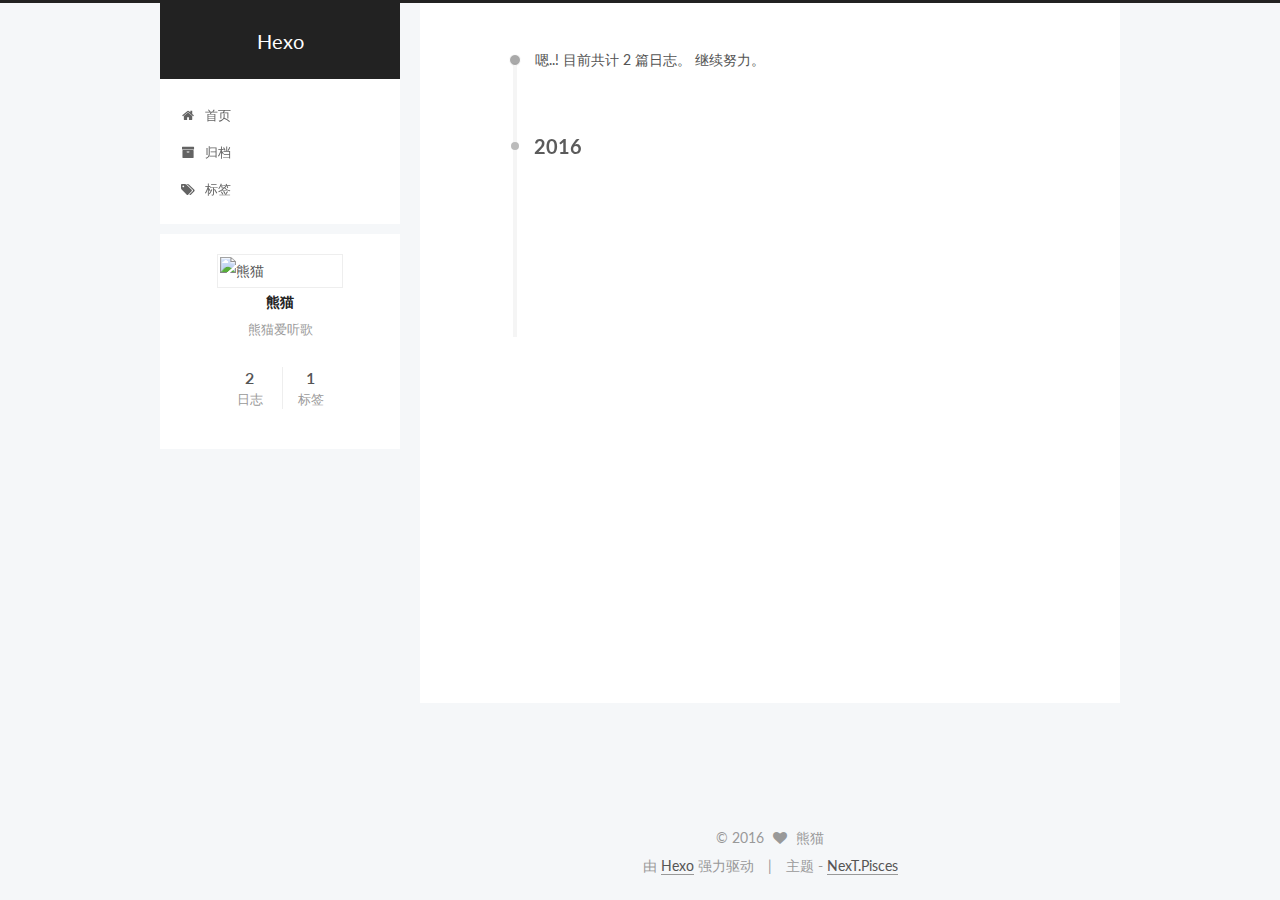
==== commit 8a697d5f: "Site updated: 2016-10-18 15:20:35" ====
--- a/archives/index.html
+++ b/archives/index.html
@@ -224,7 +224,7 @@
       
         
       
-      嗯..! 目前共计 1 篇日志。 继续努力。
+      嗯..! 目前共计 2 篇日志。 继续努力。
     </span>
 
     
@@ -238,6 +238,43 @@
         <div class="collection-title">
           <h2 class="archive-year motion-element" id="archive-year-2016">2016</h2>
         </div>
+      
+      
+
+      
+
+  <article class="post post-type-normal" itemscope itemtype="//schema.org/Article">
+    <header class="post-header">
+
+      <h1 class="post-title">
+        
+            <a class="post-title-link" href="/2016/10/18/熊猫呵呵/" itemprop="url">
+              
+                <span itemprop="name">熊猫呵呵</span>
+              
+            </a>
+        
+      </h1>
+
+      <div class="post-meta">
+        <time class="post-time" itemprop="dateCreated"
+              datetime="2016-10-18T15:18:38+08:00"
+              content="2016-10-18" >
+          10-18
+        </time>
+      </div>
+
+    </header>
+  </article>
+
+
+
+    
+
+      
+      
+      
+
       
       
 
@@ -313,13 +350,20 @@
         <nav class="site-state motion-element">
           <div class="site-state-item site-state-posts">
             <a href="/archives">
-              <span class="site-state-item-count">1</span>
+              <span class="site-state-item-count">2</span>
               <span class="site-state-item-name">日志</span>
             </a>
           </div>
 
           
 
+          
+            <div class="site-state-item site-state-tags">
+              <a href="/tags">
+                <span class="site-state-item-count">1</span>
+                <span class="site-state-item-name">标签</span>
+              </a>
+            </div>
           
 
         </nav>
--- a/css/main.css
+++ b/css/main.css
@@ -1558,7 +1558,7 @@
   width: 4px;
   height: 4px;
   border-radius: 50%;
-  background: #205538;
+  background: #4a2987;
 }
 .links-of-blogroll {
   font-size: 13px;
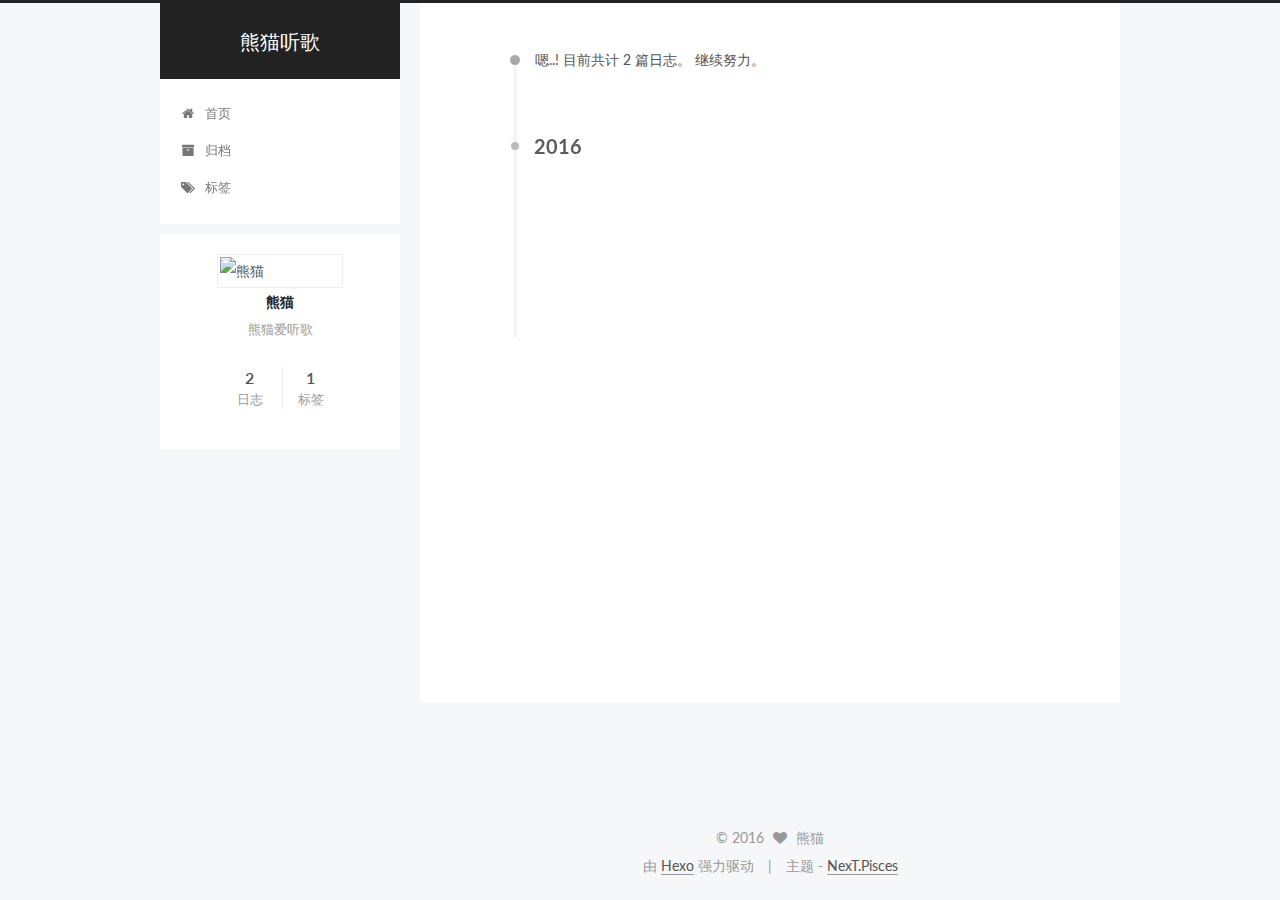
==== commit 2de491f1: "Site updated: 2016-10-18 17:50:51" ====
--- a/archives/index.html
+++ b/archives/index.html
@@ -86,12 +86,12 @@
 
 <meta name="description" content="熊猫爱听歌">
 <meta property="og:type" content="website">
-<meta property="og:title" content="Hexo">
+<meta property="og:title" content="熊猫听歌">
 <meta property="og:url" content="http://yoursite.com/archives/index.html">
-<meta property="og:site_name" content="Hexo">
+<meta property="og:site_name" content="熊猫听歌">
 <meta property="og:description" content="熊猫爱听歌">
 <meta name="twitter:card" content="summary">
-<meta name="twitter:title" content="Hexo">
+<meta name="twitter:title" content="熊猫听歌">
 <meta name="twitter:description" content="熊猫爱听歌">
 
 
@@ -116,7 +116,7 @@
   <link rel="canonical" href="http://yoursite.com/archives/"/>
 
 
-  <title> 归档 | Hexo </title>
+  <title> 归档 | 熊猫听歌 </title>
 </head>
 
 <body itemscope itemtype="//schema.org/WebPage" lang="zh-Hans">
@@ -147,7 +147,7 @@
   <div class="custom-logo-site-title">
     <a href="/"  class="brand" rel="start">
       <span class="logo-line-before"><i></i></span>
-      <span class="site-title">Hexo</span>
+      <span class="site-title">熊猫听歌</span>
       <span class="logo-line-after"><i></i></span>
     </a>
   </div>
--- a/css/main.css
+++ b/css/main.css
@@ -1558,7 +1558,7 @@
   width: 4px;
   height: 4px;
   border-radius: 50%;
-  background: #4a2987;
+  background: #213eec;
 }
 .links-of-blogroll {
   font-size: 13px;
